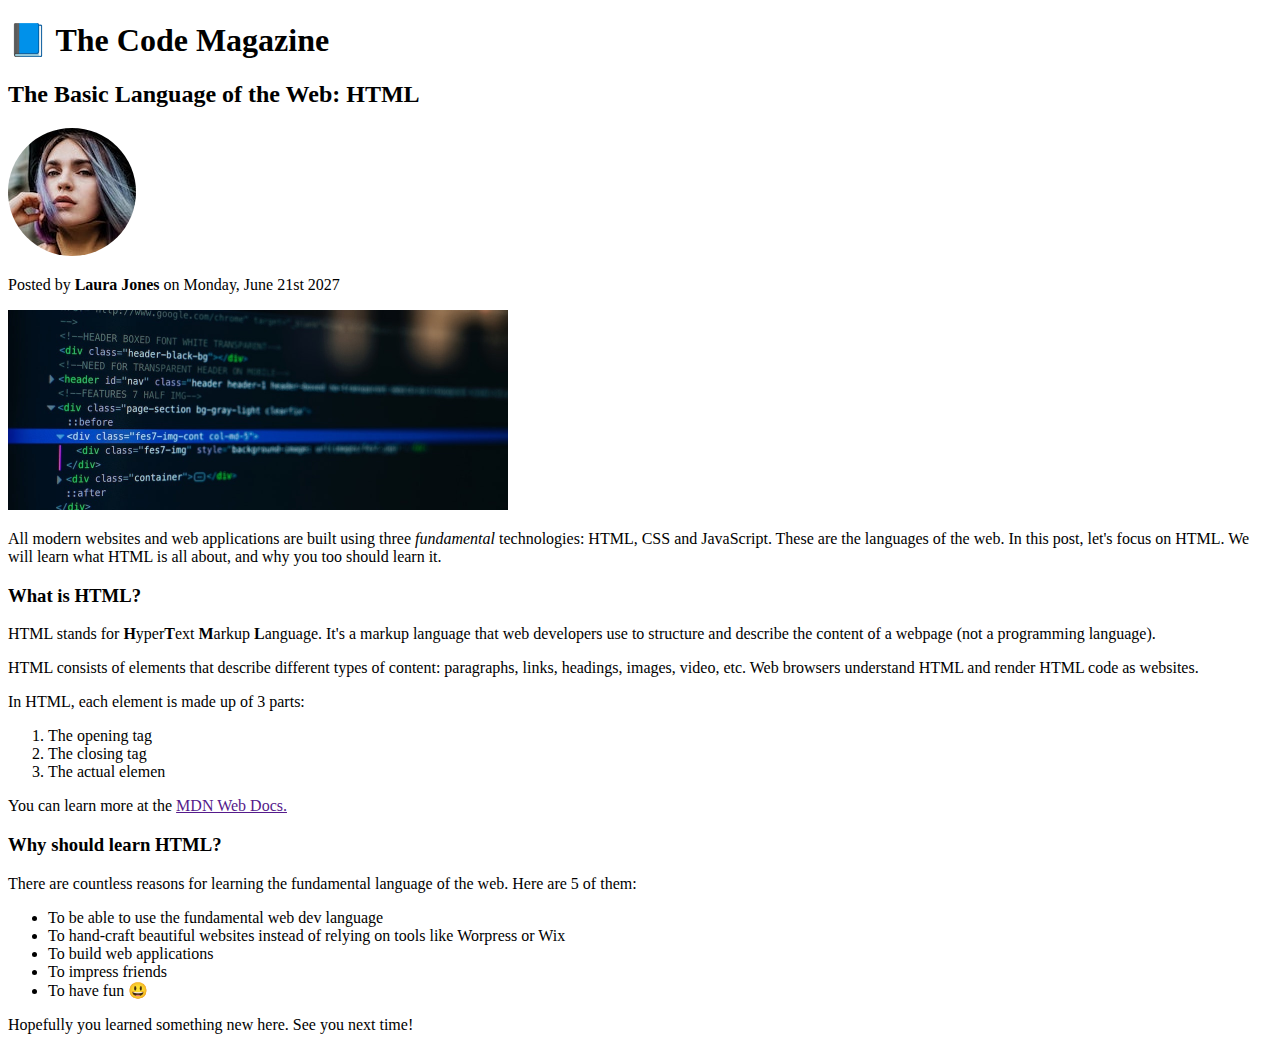
==== 02-HTML-Fundamentals/index.html @ 3775d9a5 "html images" ====
<!DOCTYPE html>
<html lang="en">
  <head>
    <meta charset="UTF-8" />
    <meta name="viewport" content="width=device-width, initial-scale=1.0" />
    <title>The Basic Language of the Web: HTML</title>
  </head>
  <body>
    <!-- <h1>The Basic Language of the Web: HTM</h1>
    <h2>The Basic Language of the Web: HTM</h2>
    <h3>The Basic Language of the Web: HTM</h3>
    <h4>The Basic Language of the Web: HTM</h4>
    <h5>The Basic Language of the Web: HTM</h5>
    <h6>The Basic Language of the Web: HTM</h6> -->

    <h1>📘 The Code Magazine</h1>
   
    <h2>The Basic Language of the Web: HTML</h2>
    <img src="./img/laura-jones.jpg" alt="" style="border-radius: 50%;">
     <p>Posted by <strong> Laura Jones </strong> on Monday, June 21st 2027</p>
     <img src="./img/post-img.jpg" alt="HTML code"  width="500" height="200"/>
    <p>
      All modern websites and web applications are built using three
      <em> fundamental </em>
      technologies: HTML, CSS and JavaScript. These are the languages of the
      web. In this post, let's focus on HTML. We will learn what HTML is all
      about, and why you too should learn it.
    </p>
    <h3>What is HTML?</h3>
    <p>
      HTML stands for <strong>H</strong>yper<strong>T</strong>ext
      <strong>M</strong>arkup <strong>L</strong>anguage. It's a markup language
      that web developers use to structure and describe the content of a webpage
      (not a programming language).
    </p>
    <p>
      HTML consists of elements that describe different types of content:
      paragraphs, links, headings, images, video, etc. Web browsers understand
      HTML and render HTML code as websites.
    </p>

    <p>In HTML, each element is made up of 3 parts:</p>
    <ol>
      <li>The opening tag</li>
      <li>The closing tag</li>
      <li>The actual elemen</li>
    </ol>
    <p>You can learn more at the <a href="">MDN Web Docs.</a></p>

    <h3>Why should learn HTML?</h3>
    <p>
      There are countless reasons for learning the fundamental language of the
      web. Here are 5 of them:
    </p>
    <ul>
      <li>To be able to use the fundamental web dev language</li>
      <li>
        To hand-craft beautiful websites instead of relying on tools like
        Worpress or Wix
      </li>
      <li>To build web applications</li>
      <li>To impress friends</li>
      <li>To have fun 😃</li>
    </ul>
    <p>Hopefully you learned something new here. See you next time!</p>
  </body>
</html>
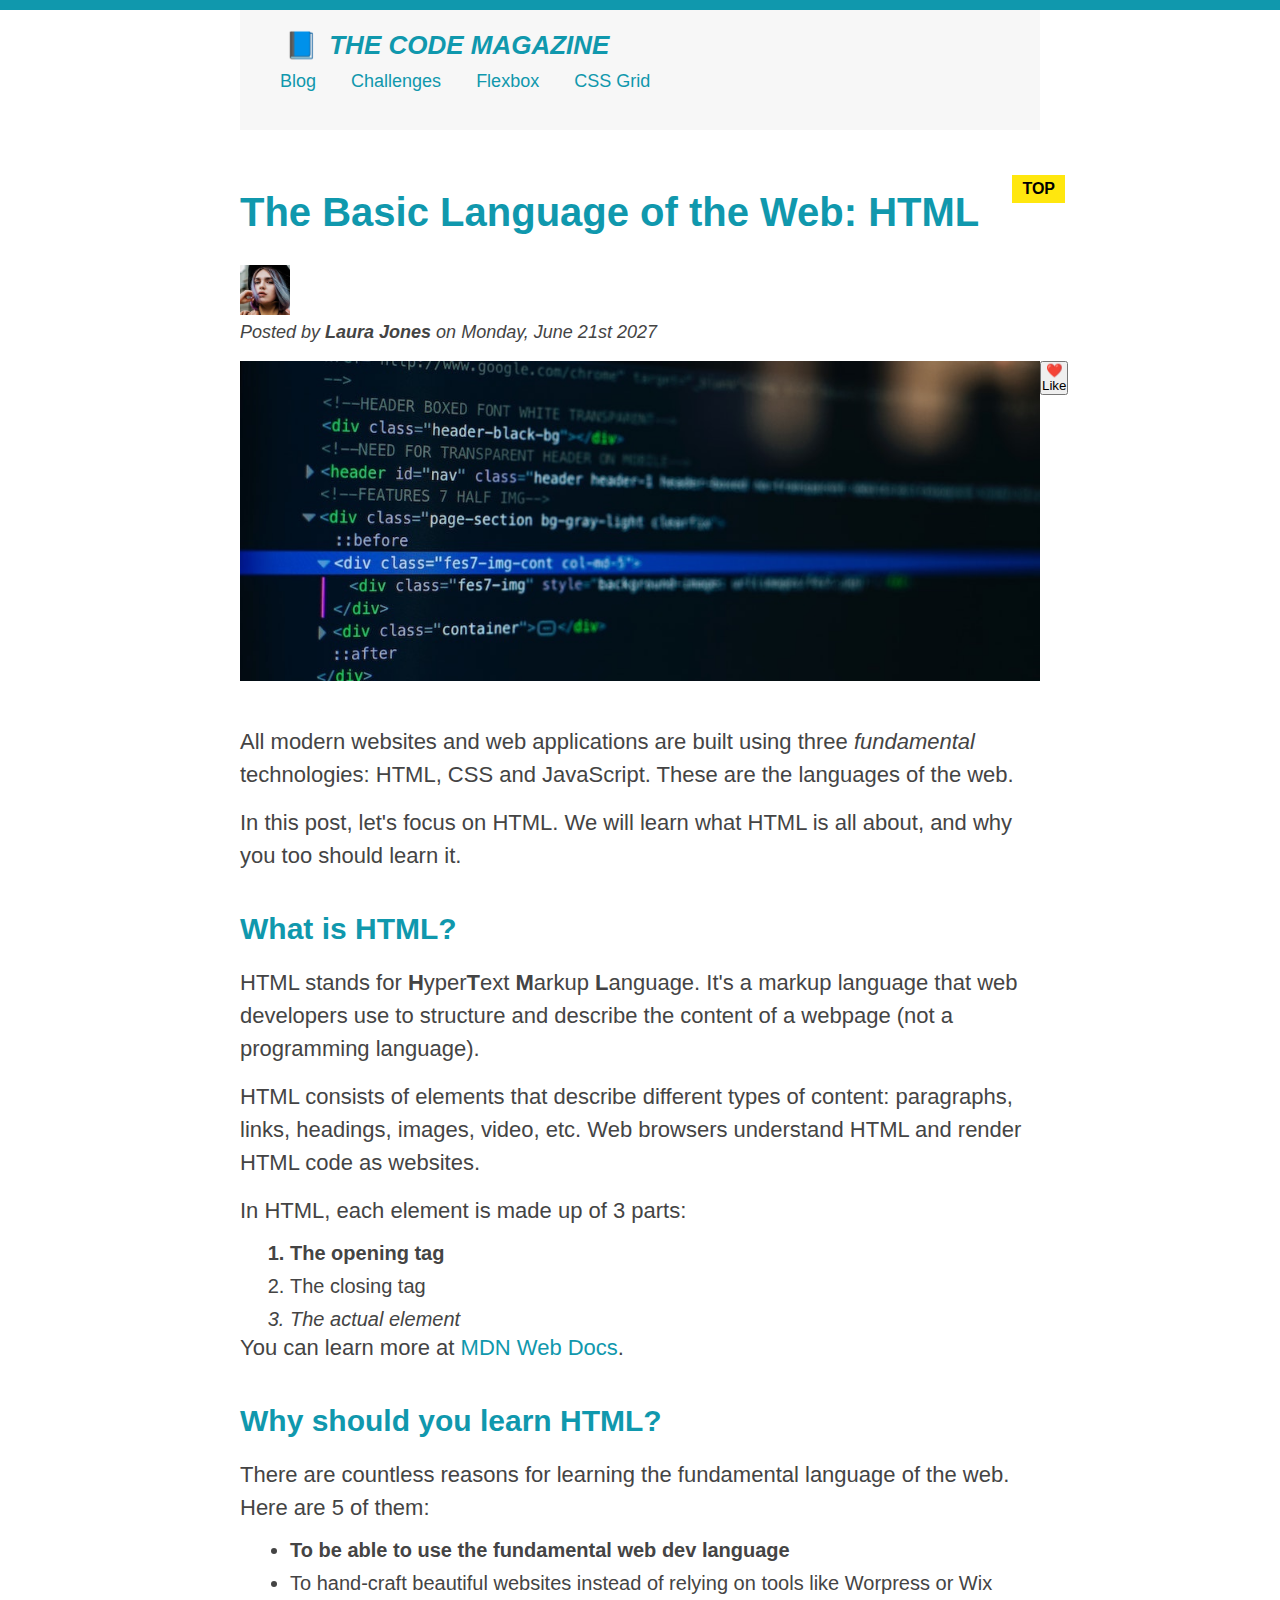
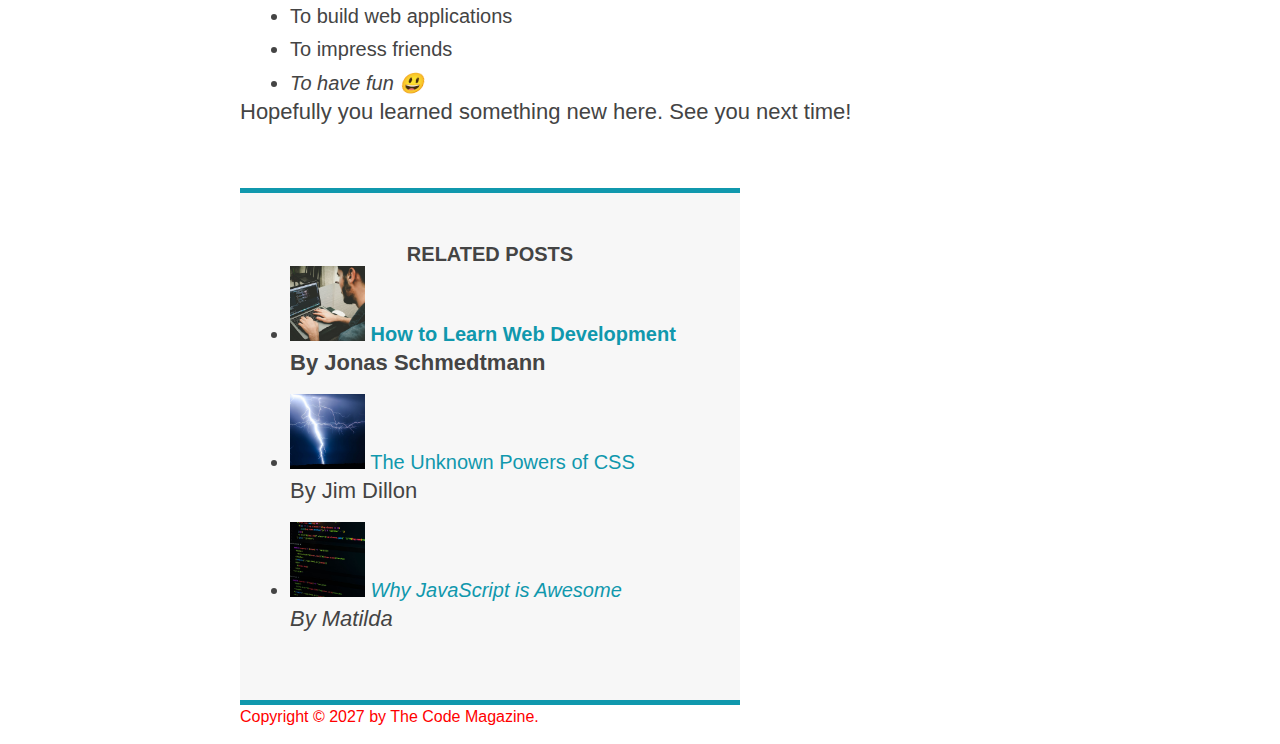
==== commit 07f27c6a: "learning css layouts" ====
--- a/02-HTML-Fundamentals/index.html
+++ b/02-HTML-Fundamentals/index.html
@@ -2,66 +2,165 @@
 <html lang="en">
   <head>
     <meta charset="UTF-8" />
-    <meta name="viewport" content="width=device-width, initial-scale=1.0" />
+    <link href="style.css" rel="stylesheet" />
+
     <title>The Basic Language of the Web: HTML</title>
   </head>
+
   <body>
-    <!-- <h1>The Basic Language of the Web: HTM</h1>
-    <h2>The Basic Language of the Web: HTM</h2>
-    <h3>The Basic Language of the Web: HTM</h3>
-    <h4>The Basic Language of the Web: HTM</h4>
-    <h5>The Basic Language of the Web: HTM</h5>
-    <h6>The Basic Language of the Web: HTM</h6> -->
+    <!--
+    <h1>The Basic Language of the Web: HTML</h1>
+    <h2>The Basic Language of the Web: HTML</h2>
+    <h3>The Basic Language of the Web: HTML</h3>
+    <h4>The Basic Language of the Web: HTML</h4>
+    <h5>The Basic Language of the Web: HTML</h5>
+    <h6>The Basic Language of the Web: HTML</h6>
+    -->
 
-    <h1>📘 The Code Magazine</h1>
-   
-    <h2>The Basic Language of the Web: HTML</h2>
-    <img src="./img/laura-jones.jpg" alt="" style="border-radius: 50%;">
-     <p>Posted by <strong> Laura Jones </strong> on Monday, June 21st 2027</p>
-     <img src="./img/post-img.jpg" alt="HTML code"  width="500" height="200"/>
-    <p>
-      All modern websites and web applications are built using three
-      <em> fundamental </em>
-      technologies: HTML, CSS and JavaScript. These are the languages of the
-      web. In this post, let's focus on HTML. We will learn what HTML is all
-      about, and why you too should learn it.
-    </p>
-    <h3>What is HTML?</h3>
-    <p>
-      HTML stands for <strong>H</strong>yper<strong>T</strong>ext
-      <strong>M</strong>arkup <strong>L</strong>anguage. It's a markup language
-      that web developers use to structure and describe the content of a webpage
-      (not a programming language).
-    </p>
-    <p>
-      HTML consists of elements that describe different types of content:
-      paragraphs, links, headings, images, video, etc. Web browsers understand
-      HTML and render HTML code as websites.
-    </p>
+    <div class="container">
+      <header class="main-header">
+        <h1>📘 The Code Magazine</h1> 
 
-    <p>In HTML, each element is made up of 3 parts:</p>
-    <ol>
-      <li>The opening tag</li>
-      <li>The closing tag</li>
-      <li>The actual elemen</li>
-    </ol>
-    <p>You can learn more at the <a href="">MDN Web Docs.</a></p>
+        <nav>
+          <!-- <strong>This is the navigation</strong> -->
+          <a href="blog.html">Blog</a>
+          <a href="./component.html">Challenges</a>
+          <a href="./component.html">Flexbox</a>
+          <a href="#">CSS Grid</a>
+        </nav>
+      </header>
 
-    <h3>Why should learn HTML?</h3>
-    <p>
-      There are countless reasons for learning the fundamental language of the
-      web. Here are 5 of them:
-    </p>
-    <ul>
-      <li>To be able to use the fundamental web dev language</li>
-      <li>
-        To hand-craft beautiful websites instead of relying on tools like
-        Worpress or Wix
-      </li>
-      <li>To build web applications</li>
-      <li>To impress friends</li>
-      <li>To have fun 😃</li>
-    </ul>
-    <p>Hopefully you learned something new here. See you next time!</p>
+      <article>
+        <header class="post-header">
+          <h2>The Basic Language of the Web: HTML</h2>
+
+          <img
+            src="img/laura-jones.jpg"
+            alt="Headshot of Laura Jones"
+            height="50"
+            width="50"
+          />
+
+          <p id="author">
+            Posted by <strong>Laura Jones</strong> on Monday, June 21st 2027
+          </p>
+
+          <img
+            src="img/post-img.jpg"
+            alt="HTML code on a screen"
+            width="500"
+            height="200"
+            class="post-img"
+          />
+          <button>❤️ Like</button>
+        </header>
+
+        <p>
+          All modern websites and web applications are built using three
+          <em>fundamental</em>
+          technologies: HTML, CSS and JavaScript. These are the languages of the
+          web.
+        </p>
+
+        <p>
+          In this post, let's focus on HTML. We will learn what HTML is all
+          about, and why you too should learn it.
+        </p>
+
+        <h3>What is HTML?</h3>
+        <p>
+          HTML stands for <strong>H</strong>yper<strong>T</strong>ext
+          <strong>M</strong>arkup <strong>L</strong>anguage. It's a markup
+          language that web developers use to structure and describe the content
+          of a webpage (not a programming language).
+        </p>
+        <p>
+          HTML consists of elements that describe different types of content:
+          paragraphs, links, headings, images, video, etc. Web browsers
+          understand HTML and render HTML code as websites.
+        </p>
+        <p>In HTML, each element is made up of 3 parts:</p>
+
+        <ol>
+          <li class="first-li">The opening tag</li>
+          <li>The closing tag</li>
+          <li>The actual element</li>
+        </ol>
+
+        <p>
+          You can learn more at
+          <a
+            href="https://developer.mozilla.org/en-US/docs/Web/HTML"
+            target="_blank"
+            >MDN Web Docs</a
+          >.
+        </p>
+
+        <h3>Why should you learn HTML?</h3>
+
+        <p>
+          There are countless reasons for learning the fundamental language of
+          the web. Here are 5 of them:
+        </p>
+
+        <ul>
+          <li class="first-li">
+            To be able to use the fundamental web dev language
+          </li>
+          <li>
+            To hand-craft beautiful websites instead of relying on tools like
+            Worpress or Wix
+          </li>
+          <li>To build web applications</li>
+          <li>To impress friends</li>
+          <li>To have fun 😃</li>
+        </ul>
+
+        <p>Hopefully you learned something new here. See you next time!</p>
+      </article>
+
+      <aside>
+        <h4>Related posts</h4>
+
+        <ul class="related">
+          <li>
+            <img
+              src="img/related-1.jpg"
+              alt="Person programming"
+              width="75"
+              height="75"
+            />
+            <a href="#">How to Learn Web Development</a>
+            <p class="related-author">By Jonas Schmedtmann</p>
+          </li>
+          <li>
+            <img
+              src="img/related-2.jpg"
+              alt="Lightning"
+              width="75"
+              height="75"
+            />
+            <a href="#">The Unknown Powers of CSS</a>
+            <p class="related-author">By Jim Dillon</p>
+          </li>
+          <li>
+            <img
+              src="img/related-3.jpg"
+              alt="JavaScript code on a screen"
+              width="75"
+              height="75"
+            />
+            <a href="#">Why JavaScript is Awesome</a>
+            <p class="related-author">By Matilda</p>
+          </li>
+        </ul>
+      </aside>
+
+      <footer>
+        <p id="copyright" class="copyright text">
+          Copyright &copy; 2027 by The Code Magazine.
+        </p>
+      </footer>
+    </div>
   </body>
 </html>
--- a/02-HTML-Fundamentals/style.css
+++ b/02-HTML-Fundamentals/style.css
@@ -0,0 +1,223 @@
+*{
+    margin: 0;
+    padding: 0;
+}
+
+body {
+    /* background-color: red; */
+    color:#444;
+    font-family: sans-serif;
+     border-top: 10px solid #1098ad;
+     margin: 0;
+     position: relative;
+}
+.main-header {
+    background-color: #f7f7f7;
+    padding: 20px 40px;
+    margin-bottom: 60px;
+    height: 80px ;
+}
+nav {
+    font-size: 18px;
+}
+article {
+    margin-bottom: 60px;
+}
+
+
+.post-header {
+    margin-bottom: 40px;
+   
+}
+
+h1 {  
+    color: rebeccapurple;
+    font-size: 26px;
+   
+    text-transform: uppercase;
+    font-style: italic;
+    color: #1098ad ;
+    
+}
+h1,
+h2,
+h3{
+    color: #1098ad;
+}
+h2 {
+    font-size: 40px;
+    margin-bottom: 30px;
+   
+}
+h3 {
+    font-size: 30px;
+    margin-bottom: 20px;
+    margin-top: 40px;
+  
+}
+h4 {
+    font-size:20px;
+    text-transform: uppercase;
+    text-align: center;
+}
+li{
+    font-size: 20px;
+   
+}
+
+p {
+    font-size: 22px;
+    line-height: 1.5 ;
+
+}
+/* footer p{
+    font-size: 16px;
+} */
+
+header p {
+    font-style: italic;
+}
+#copyright {
+    font-size: 16px;
+}
+
+#author {
+    font-style: italic;
+    font-size: 18px;
+} 
+
+aside{
+    background-color: #f7f7f7;
+    border-top   : 5px solid #1098ad;
+    border-bottom:5px solid #1098ad;
+    /* padding-top: 50px;
+    padding-bottom: 50px; */
+    padding: 50px 0;
+    width: 500px;
+}
+/* .first-li{
+    font-weight: bold;
+} */
+
+li:first-child{
+    font-weight: bold;
+}
+
+li:last-child{
+    font-style: italic;
+}
+
+li:nth-child(even){
+    /* color: red; */
+}
+article p:first-child{
+    color: red;
+}
+
+a:link{
+    color: #1098ad;
+    text-decoration: none;
+}
+a:visited{
+    color: #1098ad;
+}
+
+a:hover{
+    color: orangered;
+    font-weight: bold;
+    text-decoration: underline dotted orangered;
+}
+
+a:active {
+    background-color: black;
+    font-style: italic;
+}
+
+/* resloving conflicts */
+
+#copyright{
+    color: red;
+}
+
+.copyright{
+    color: blue;
+}
+
+.text{
+    color: yellow;
+
+}
+footer p{
+    color: green  ;
+}
+li{
+    font-size: 20px;
+    margin-bottom: 10px;
+}
+
+li:last-child{
+    margin-bottom: 0;
+}
+
+p {
+    font-size: 22px;
+    line-height: 1.5;
+    margin-bottom: 15px;
+}
+ul,ol{
+    margin-left: 50px;
+}
+.post-img {
+    width: 100%;
+    height: auto;
+}
+
+
+.container {
+    width: 800px;
+   margin: 0 auto;
+   position: relative;
+}
+
+nav a:link {
+    display: inline-block;
+    margin-right: 30px;
+    margin-top: 10px;
+}
+nav a:link:last-child{
+    margin-right: 0; 
+}
+button {
+    position: absolute;
+    bottom:100;
+    left: 200;
+
+}
+
+h1::first-letter{
+    font-style: normal;
+    margin: 5px;
+}
+
+h2 {
+   
+    position: relative;
+
+}
+/* 
+h3 + p::first-line{
+    color: red ;
+} */
+h2::after {
+    content: "TOP";
+    background-color: #ffe70e;
+    color: #000 ;
+    font-size: 16px;
+    font-weight: bold;
+    display: inline-block;
+    padding: 5px 10px;
+    position: absolute;
+    top: -15px;
+    right: -25px;
+}
+
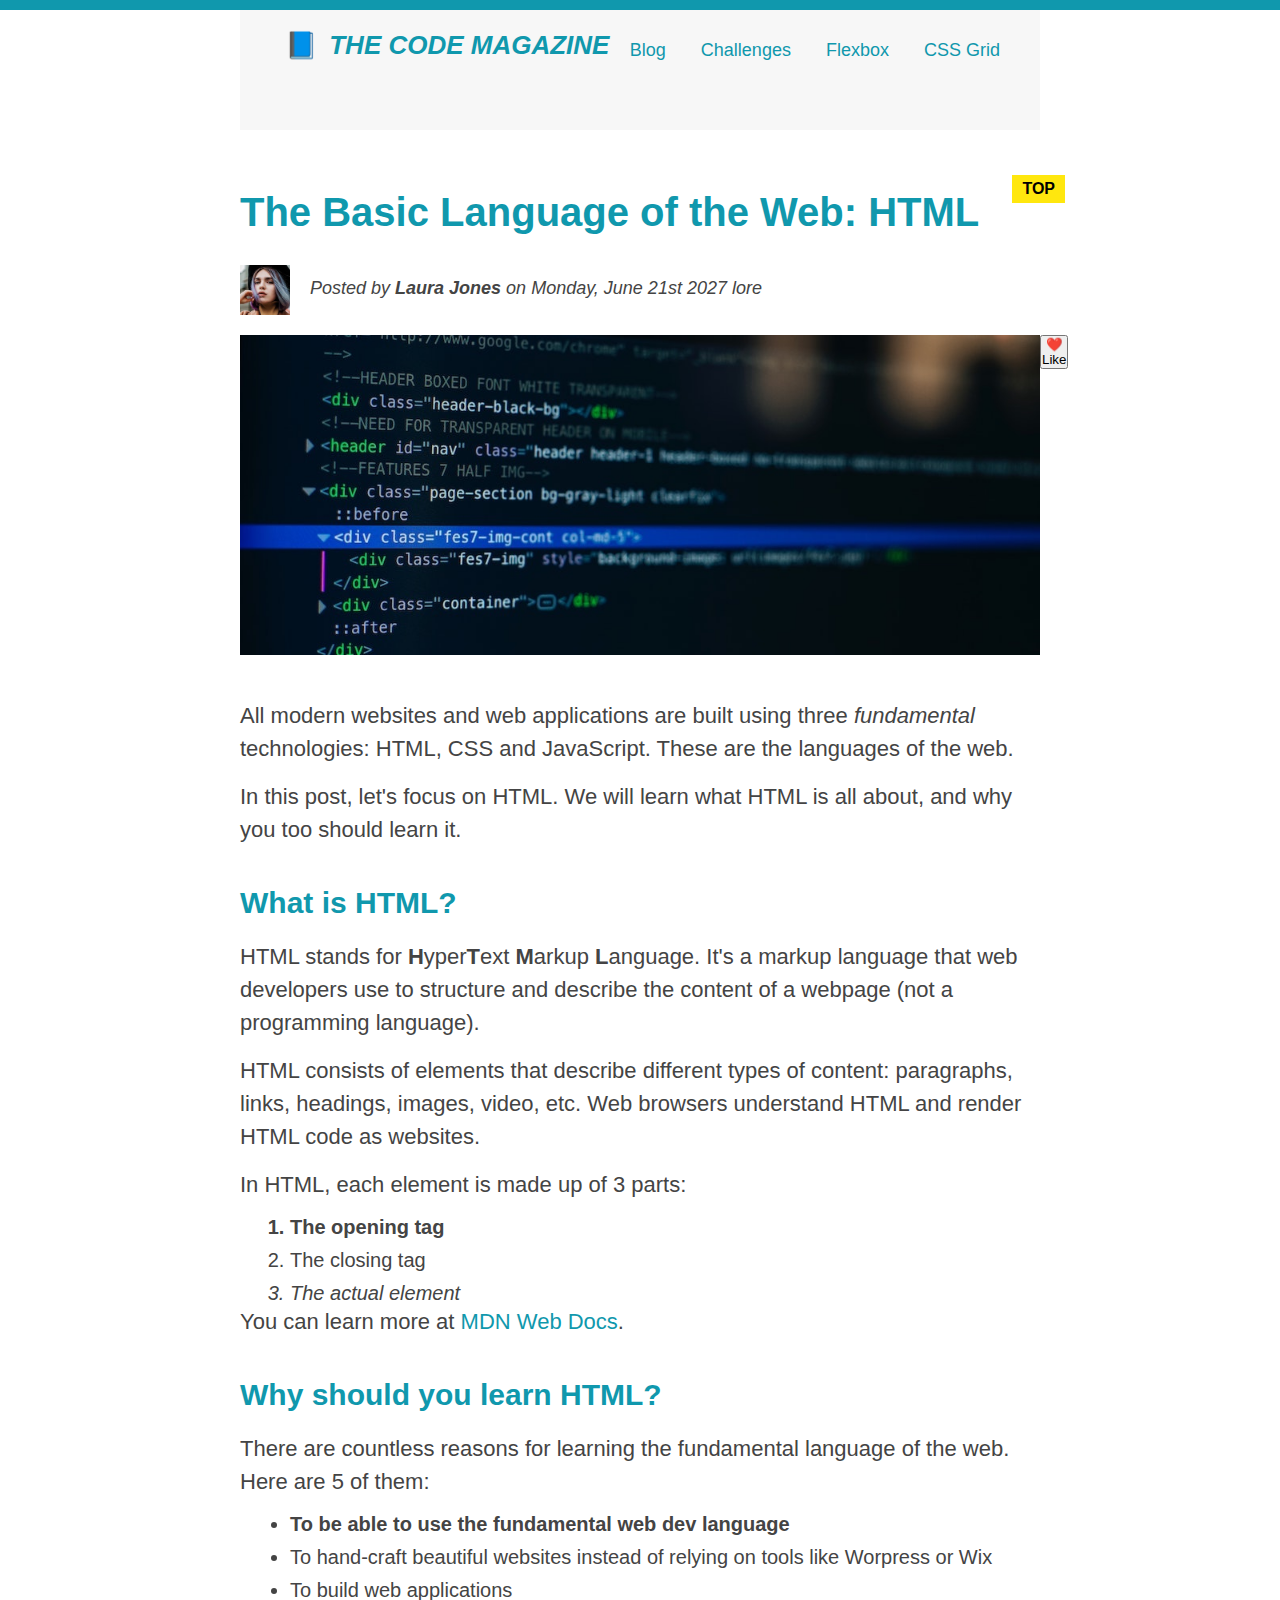
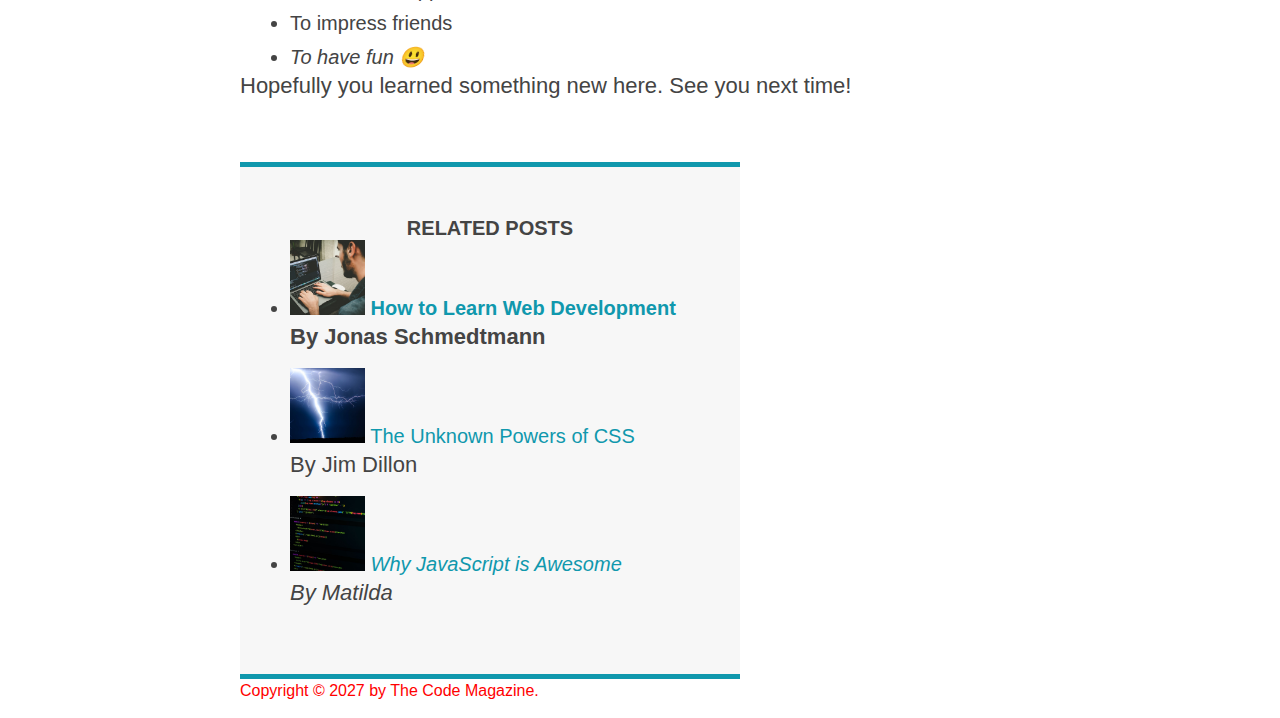
==== commit 70ac8c89: "learning float" ====
--- a/02-HTML-Fundamentals/index.html
+++ b/02-HTML-Fundamentals/index.html
@@ -31,7 +31,7 @@
       </header>
 
       <article>
-        <header class="post-header">
+        <header class="post-header" >
           <h2>The Basic Language of the Web: HTML</h2>
 
           <img
@@ -39,10 +39,12 @@
             alt="Headshot of Laura Jones"
             height="50"
             width="50"
+            class="author-img"
           />
 
-          <p id="author">
+          <p id="author" class="author">
             Posted by <strong>Laura Jones</strong> on Monday, June 21st 2027
+            lore
           </p>
 
           <img
--- a/02-HTML-Fundamentals/style.css
+++ b/02-HTML-Fundamentals/style.css
@@ -221,3 +221,27 @@
     right: -25px;
 }
 
+
+.author-img {
+    float: left;
+    margin-bottom: 20px;
+
+}
+
+
+.author {
+    /* padding-left: 20px; */
+    float: left;
+    margin-top: 10px;
+    margin-left: 20px;
+}
+
+
+h1 {
+    float: left;
+
+}
+
+nav {
+    float: right;
+}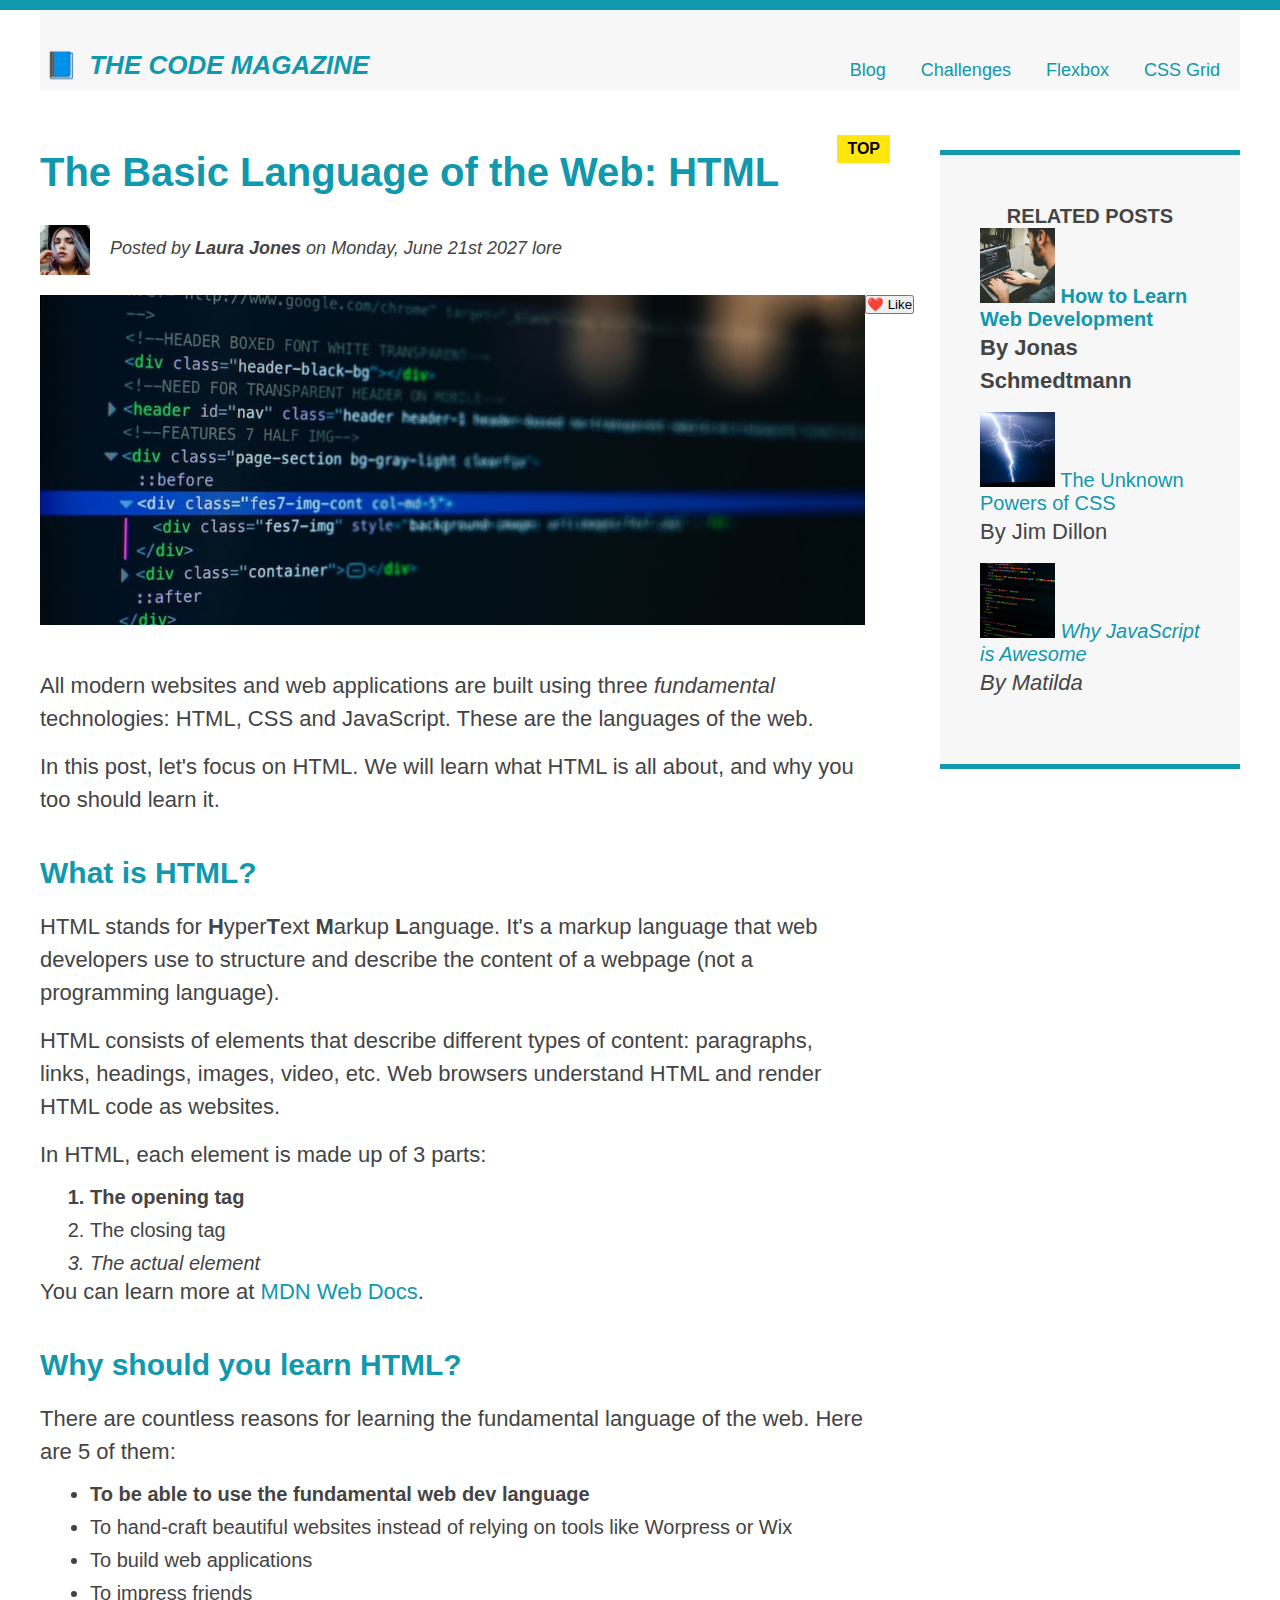
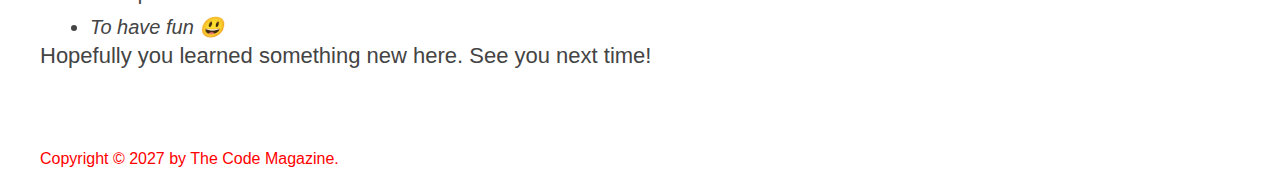
==== commit 79f4fdad: "learning layouts 1st way floot" ====
--- a/02-HTML-Fundamentals/index.html
+++ b/02-HTML-Fundamentals/index.html
@@ -18,7 +18,7 @@
     -->
 
     <div class="container">
-      <header class="main-header">
+      <header class="main-header clearfix">
         <h1>📘 The Code Magazine</h1> 
 
         <nav>
--- a/02-HTML-Fundamentals/style.css
+++ b/02-HTML-Fundamentals/style.css
@@ -1,247 +1,252 @@
-*{
-    margin: 0;
-    padding: 0;
+* {
+  margin: 0;
+  padding: 0;
+  box-sizing: border-box;
 }
 
 body {
-    /* background-color: red; */
-    color:#444;
-    font-family: sans-serif;
-     border-top: 10px solid #1098ad;
-     margin: 0;
-     position: relative;
+  /* background-color: red; */
+  color: #444;
+  font-family: sans-serif;
+  border-top: 10px solid #1098ad;
+  margin: 0;
+  position: relative;
 }
 .main-header {
-    background-color: #f7f7f7;
-    padding: 20px 40px;
-    margin-bottom: 60px;
-    height: 80px ;
+  background-color: #f7f7f7;
+  padding: 40px 20px 0px 0px;
+  padding-right: ;
+  margin-bottom: 60px;
+  height: 80px;
 }
 nav {
-    font-size: 18px;
+  font-size: 18px;
 }
 article {
-    margin-bottom: 60px;
-}
-
+  margin-bottom: 60px;
+}
 
 .post-header {
-    margin-bottom: 40px;
-   
-}
-
-h1 {  
-    color: rebeccapurple;
-    font-size: 26px;
-   
-    text-transform: uppercase;
-    font-style: italic;
-    color: #1098ad ;
-    
+  margin-bottom: 40px;
+}
+
+h1 {
+  color: rebeccapurple;
+  font-size: 26px;
+
+  text-transform: uppercase;
+  font-style: italic;
+  color: #1098ad;
 }
 h1,
 h2,
-h3{
-    color: #1098ad;
+h3 {
+  color: #1098ad;
 }
 h2 {
-    font-size: 40px;
-    margin-bottom: 30px;
-   
+  font-size: 40px;
+  margin-bottom: 30px;
 }
 h3 {
-    font-size: 30px;
-    margin-bottom: 20px;
-    margin-top: 40px;
-  
+  font-size: 30px;
+  margin-bottom: 20px;
+  margin-top: 40px;
 }
 h4 {
-    font-size:20px;
-    text-transform: uppercase;
-    text-align: center;
-}
-li{
-    font-size: 20px;
-   
+  font-size: 20px;
+  text-transform: uppercase;
+  text-align: center;
+}
+li {
+  font-size: 20px;
 }
 
 p {
-    font-size: 22px;
-    line-height: 1.5 ;
-
+  font-size: 22px;
+  line-height: 1.5;
 }
 /* footer p{
     font-size: 16px;
 } */
 
 header p {
-    font-style: italic;
+  font-style: italic;
+  padding-bottom: 0px;
 }
 #copyright {
-    font-size: 16px;
+  font-size: 16px;
 }
 
 #author {
-    font-style: italic;
-    font-size: 18px;
-} 
-
-aside{
-    background-color: #f7f7f7;
-    border-top   : 5px solid #1098ad;
-    border-bottom:5px solid #1098ad;
-    /* padding-top: 50px;
-    padding-bottom: 50px; */
-    padding: 50px 0;
-    width: 500px;
+  font-style: italic;
+  font-size: 18px;
+}
+
+aside {
+  background-color: #f7f7f7;
+  border-top: 5px solid #1098ad;
+  border-bottom: 5px solid #1098ad;
+  box-sizing: border-box;
+
+  padding: 50px 40px;
+  width: 500px;
 }
 /* .first-li{
     font-weight: bold;
 } */
 
-li:first-child{
-    font-weight: bold;
-}
-
-li:last-child{
-    font-style: italic;
-}
-
-li:nth-child(even){
-    /* color: red; */
-}
-article p:first-child{
-    color: red;
-}
-
-a:link{
-    color: #1098ad;
-    text-decoration: none;
-}
-a:visited{
-    color: #1098ad;
-}
-
-a:hover{
-    color: orangered;
-    font-weight: bold;
-    text-decoration: underline dotted orangered;
+li:first-child {
+  font-weight: bold;
+}
+
+li:last-child {
+  font-style: italic;
+}
+
+li:nth-child(even) {
+  /* color: red; */
+}
+article p:first-child {
+  color: red;
+}
+
+a:link {
+  color: #1098ad;
+  text-decoration: none;
+}
+a:visited {
+  color: #1098ad;
+}
+
+a:hover {
+  color: orangered;
+  font-weight: bold;
+  text-decoration: underline dotted orangered;
 }
 
 a:active {
-    background-color: black;
-    font-style: italic;
+  background-color: black;
+  font-style: italic;
 }
 
 /* resloving conflicts */
 
-#copyright{
-    color: red;
-}
-
-.copyright{
-    color: blue;
-}
-
-.text{
-    color: yellow;
-
-}
-footer p{
-    color: green  ;
-}
-li{
-    font-size: 20px;
-    margin-bottom: 10px;
-}
-
-li:last-child{
-    margin-bottom: 0;
+#copyright {
+  color: red;
+}
+
+.copyright {
+  color: blue;
+}
+
+.text {
+  color: yellow;
+}
+footer p {
+  color: green;
+}
+li {
+  font-size: 20px;
+  margin-bottom: 10px;
+}
+
+li:last-child {
+  margin-bottom: 0;
 }
 
 p {
-    font-size: 22px;
-    line-height: 1.5;
-    margin-bottom: 15px;
-}
-ul,ol{
-    margin-left: 50px;
+  font-size: 22px;
+  line-height: 1.5;
+  margin-bottom: 15px;
+}
+ul,
+ol {
+  margin-left: 50px;
 }
 .post-img {
-    width: 100%;
-    height: auto;
-}
-
+  width: 100%;
+  height: auto;
+}
 
 .container {
-    width: 800px;
-   margin: 0 auto;
-   position: relative;
+  width: 1200px;
+  margin: 0 auto;
+  position: relative;
 }
 
 nav a:link {
-    display: inline-block;
-    margin-right: 30px;
-    margin-top: 10px;
-}
-nav a:link:last-child{
-    margin-right: 0; 
+  display: inline-block;
+  margin-right: 30px;
+  margin-top: 10px;
+}
+nav a:link:last-child {
+  margin-right: 0;
 }
 button {
-    position: absolute;
-    bottom:100;
-    left: 200;
-
-}
-
-h1::first-letter{
-    font-style: normal;
-    margin: 5px;
+  position: absolute;
+  bottom: 100;
+  left: 200;
+}
+.related {
+  list-style: none;
+  margin-left: 0;
+}
+
+h1::first-letter {
+  font-style: normal;
+  margin: 5px;
 }
 
 h2 {
-   
-    position: relative;
-
+  position: relative;
 }
 /* 
 h3 + p::first-line{
     color: red ;
 } */
 h2::after {
-    content: "TOP";
-    background-color: #ffe70e;
-    color: #000 ;
-    font-size: 16px;
-    font-weight: bold;
-    display: inline-block;
-    padding: 5px 10px;
-    position: absolute;
-    top: -15px;
-    right: -25px;
-}
-
+  content: "TOP";
+  background-color: #ffe70e;
+  color: #000;
+  font-size: 16px;
+  font-weight: bold;
+  display: inline-block;
+  padding: 5px 10px;
+  position: absolute;
+  top: -15px;
+  right: -25px;
+}
 
 .author-img {
-    float: left;
-    margin-bottom: 20px;
-
-}
-
+  float: left;
+  margin-bottom: 20px;
+}
 
 .author {
-    /* padding-left: 20px; */
-    float: left;
-    margin-top: 10px;
-    margin-left: 20px;
-}
-
+  /* padding-left: 20px; */
+  float: left;
+  margin-top: 10px;
+  margin-left: 20px;
+}
 
 h1 {
-    float: left;
-
+  float: left;
 }
 
 nav {
-    float: right;
-}+  float: right;
+}
+
+article {
+  width: 825px;
+  float: left;
+}
+
+aside {
+  width: 300px;
+  float: right;
+}
+
+footer {
+  clear: both;
+}
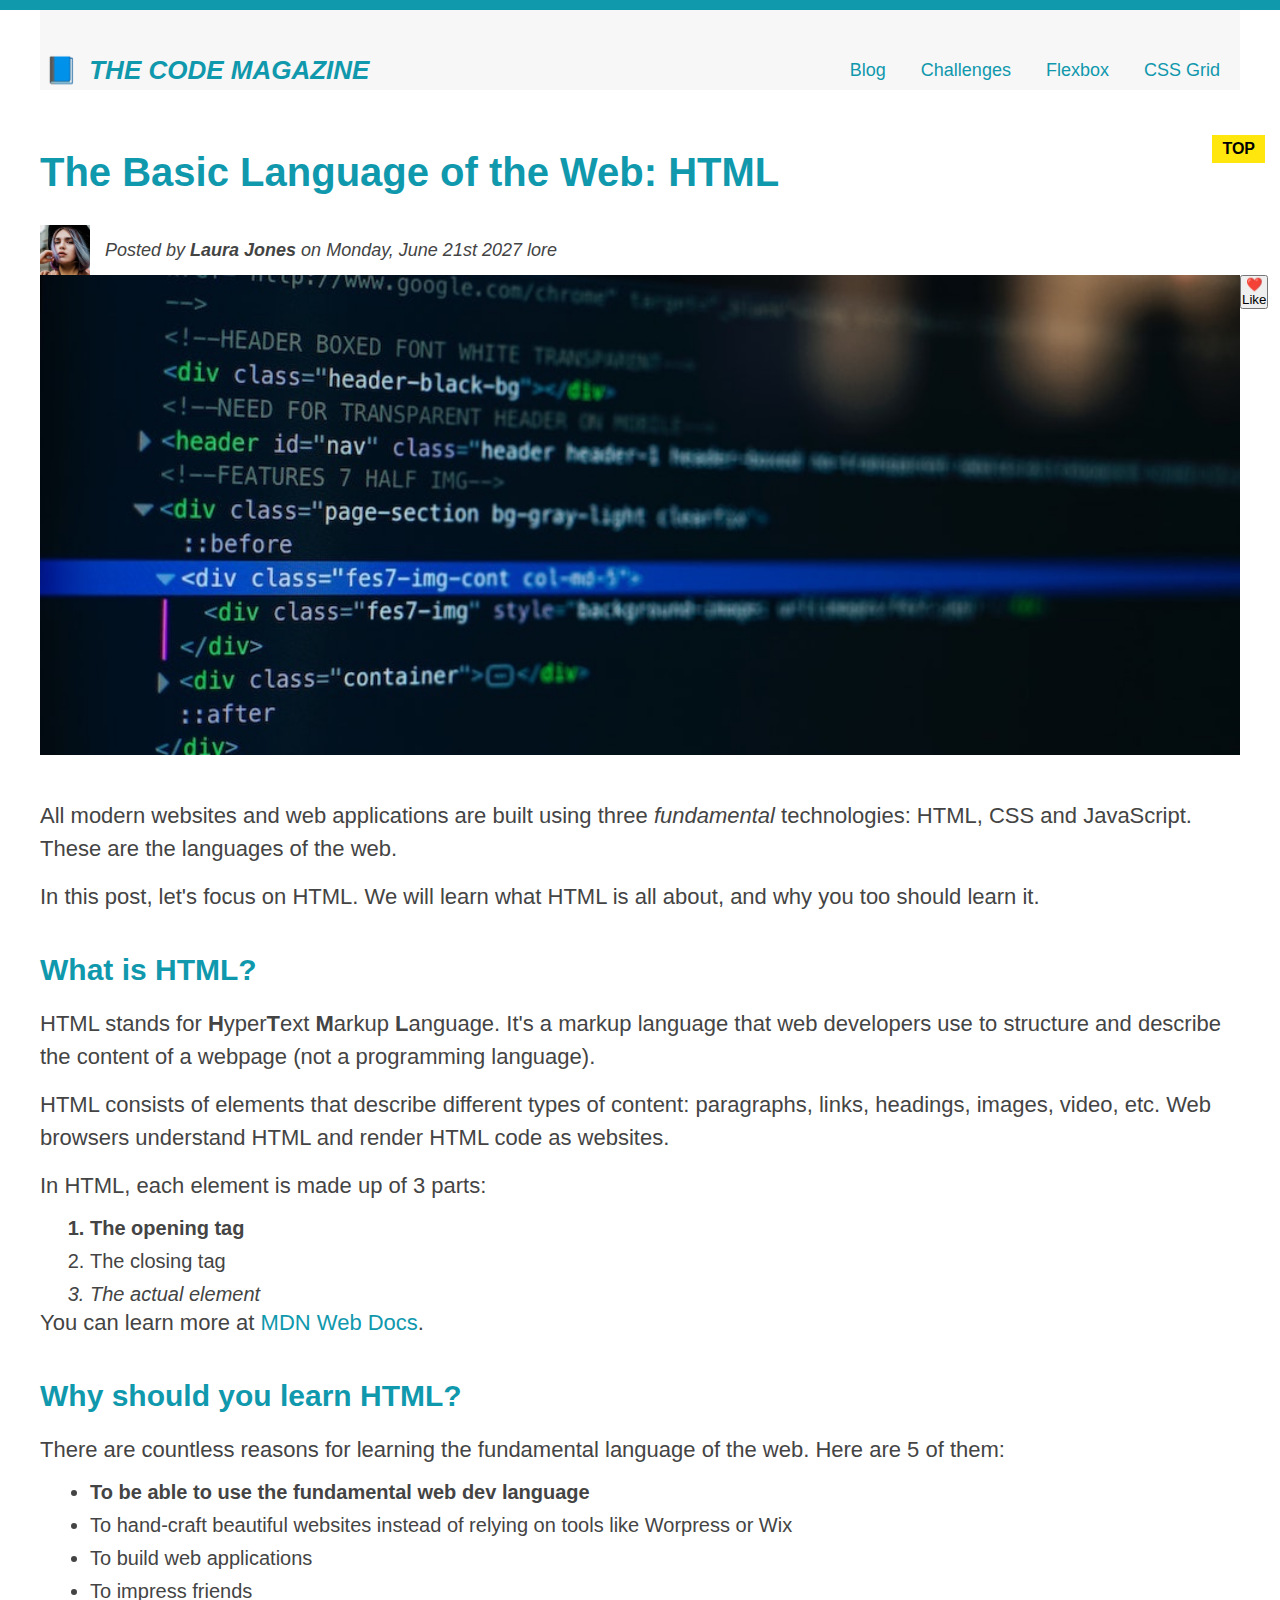
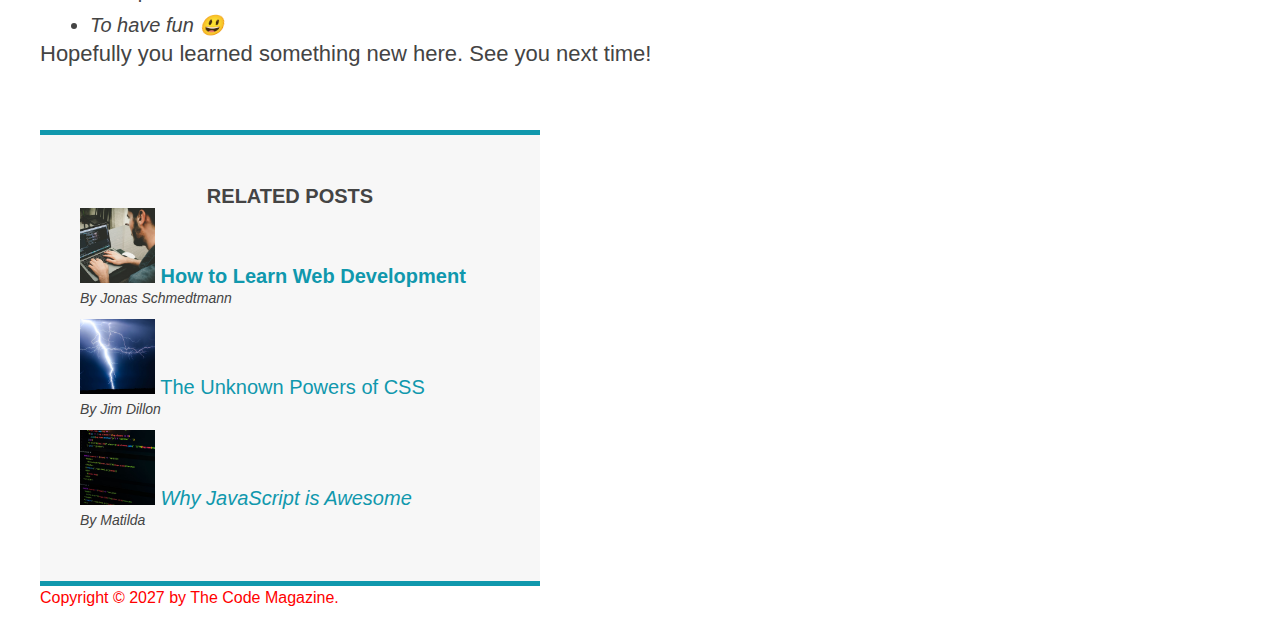
==== commit 3cf81f0e: "learning flex" ====
--- a/02-HTML-Fundamentals/index.html
+++ b/02-HTML-Fundamentals/index.html
@@ -25,7 +25,7 @@
           <!-- <strong>This is the navigation</strong> -->
           <a href="blog.html">Blog</a>
           <a href="./component.html">Challenges</a>
-          <a href="./component.html">Flexbox</a>
+          <a href="./flexbox.html">Flexbox</a>
           <a href="#">CSS Grid</a>
         </nav>
       </header>
@@ -33,21 +33,23 @@
       <article>
         <header class="post-header" >
           <h2>The Basic Language of the Web: HTML</h2>
+          <div class="author-box">
 
-          <img
+            <img
             src="img/laura-jones.jpg"
             alt="Headshot of Laura Jones"
             height="50"
             width="50"
             class="author-img"
-          />
-
-          <p id="author" class="author">
-            Posted by <strong>Laura Jones</strong> on Monday, June 21st 2027
-            lore
-          </p>
-
-          <img
+            />
+            
+            <p id="author" class="author">
+              Posted by <strong>Laura Jones</strong> on Monday, June 21st 2027
+              lore
+            </p>
+          </div>
+            
+            <img
             src="img/post-img.jpg"
             alt="HTML code on a screen"
             width="500"
@@ -125,7 +127,7 @@
         <h4>Related posts</h4>
 
         <ul class="related">
-          <li>
+          <li class="related-post">
             <img
               src="img/related-1.jpg"
               alt="Person programming"
@@ -135,7 +137,7 @@
             <a href="#">How to Learn Web Development</a>
             <p class="related-author">By Jonas Schmedtmann</p>
           </li>
-          <li>
+          <li class="related-post">
             <img
               src="img/related-2.jpg"
               alt="Lightning"
@@ -145,7 +147,7 @@
             <a href="#">The Unknown Powers of CSS</a>
             <p class="related-author">By Jim Dillon</p>
           </li>
-          <li>
+          <li class="related-post">
             <img
               src="img/related-3.jpg"
               alt="JavaScript code on a screen"
--- a/02-HTML-Fundamentals/style.css
+++ b/02-HTML-Fundamentals/style.css
@@ -80,6 +80,8 @@
 #author {
   font-style: italic;
   font-size: 18px;
+  margin: 0;
+  margin-left: 15px;
 }
 
 aside {
@@ -177,7 +179,7 @@
 nav a:link {
   display: inline-block;
   margin-right: 30px;
-  margin-top: 10px;
+ 
 }
 nav a:link:last-child {
   margin-right: 0;
@@ -217,14 +219,14 @@
   right: -25px;
 }
 
-.author-img {
+/* .author-img {
   float: left;
   margin-bottom: 20px;
 }
 
 .author {
   /* padding-left: 20px; */
-  float: left;
+  /* float: left;
   margin-top: 10px;
   margin-left: 20px;
 }
@@ -249,4 +251,25 @@
 
 footer {
   clear: both;
-}
+} */ 
+
+.main-header {
+    display: flex;
+    align-items: center;
+    justify-content: space-between;
+
+}
+.author-box{
+    display: flex;
+    align-items: center;
+}
+.relted-post {
+    display: flex;
+}
+
+.related-author {
+    margin-bottom: 0;
+    font-size: 14px;
+    font-weight: normal;
+    font-style: italic;
+}
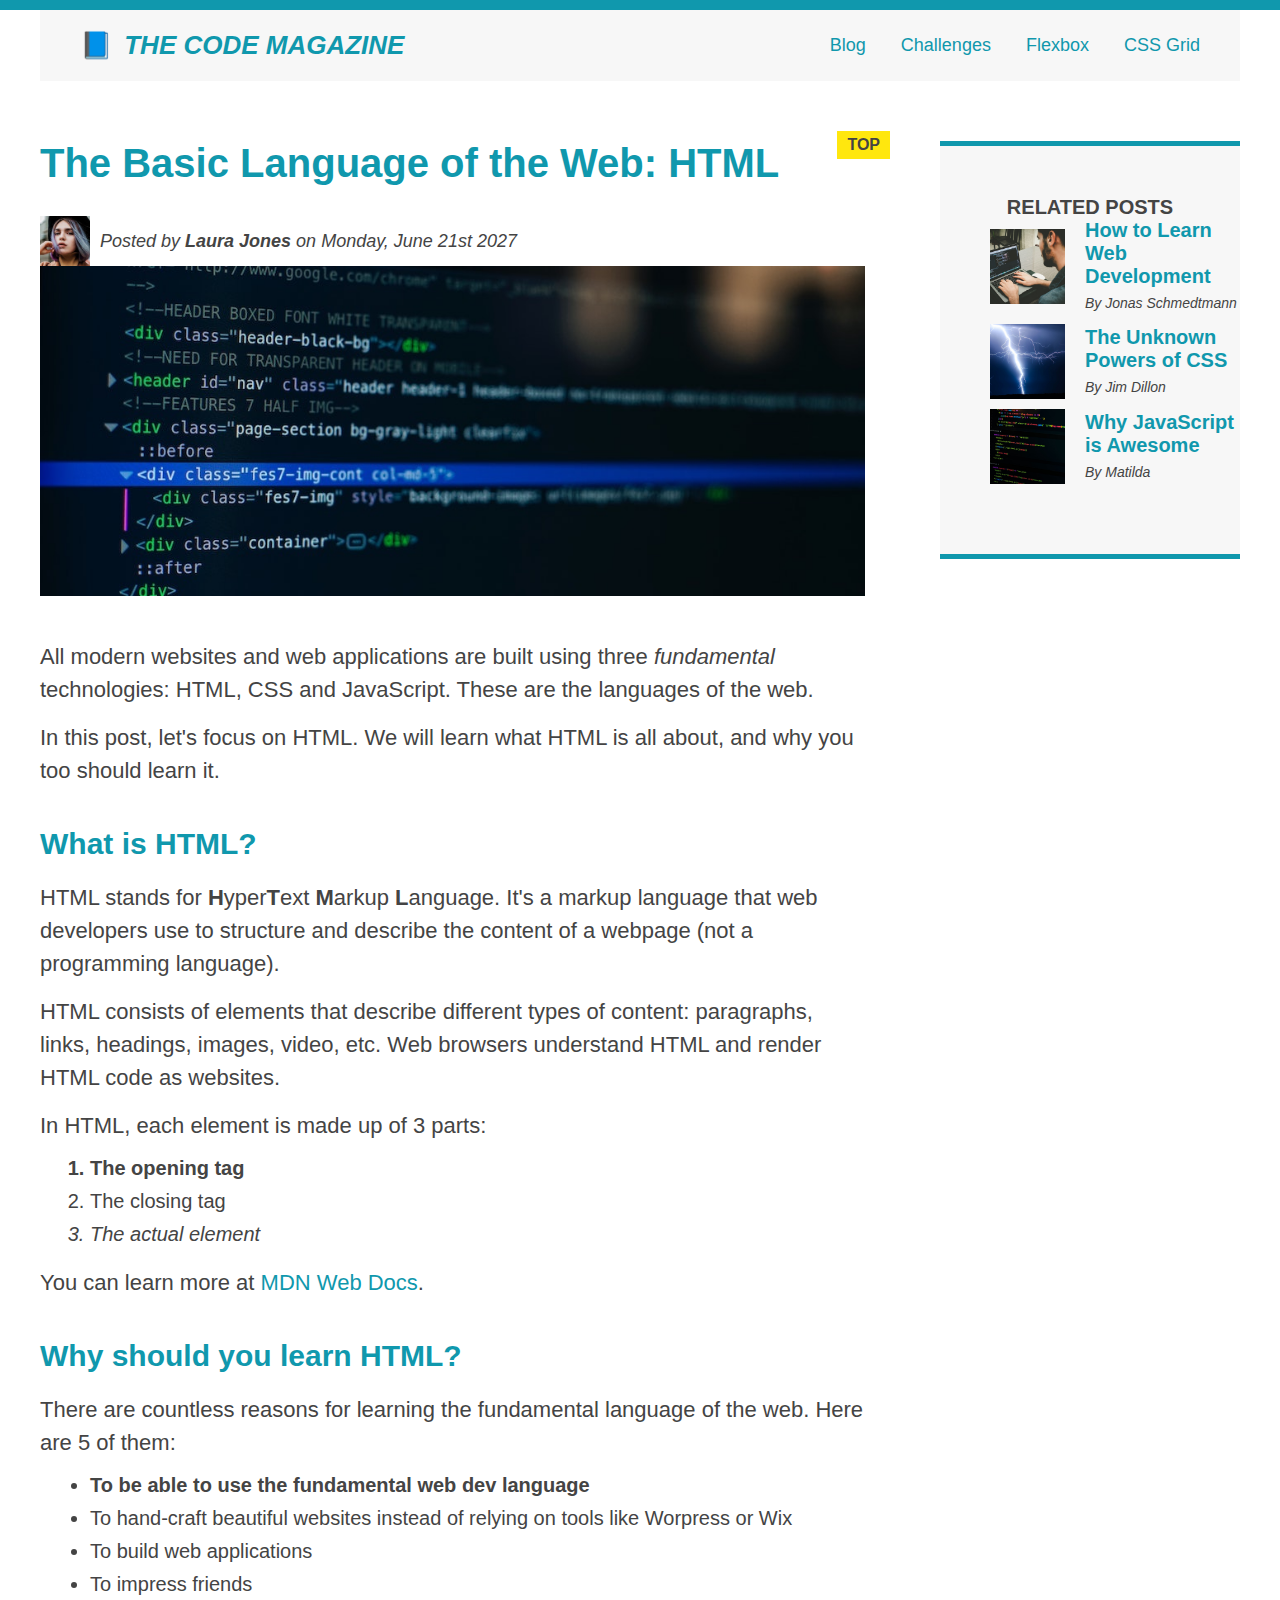
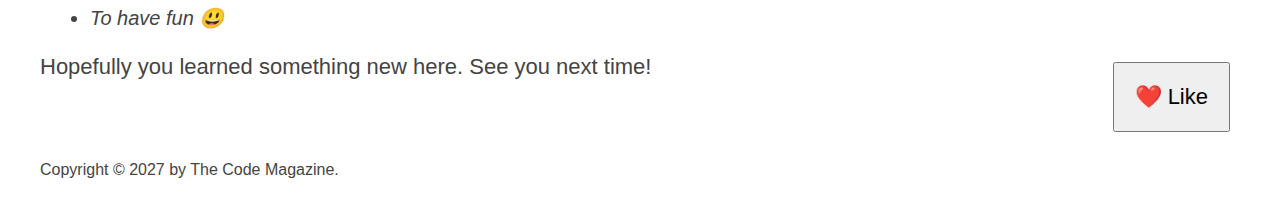
==== commit 261a2fcd: "learning gird" ====
--- a/02-HTML-Fundamentals/index.html
+++ b/02-HTML-Fundamentals/index.html
@@ -26,9 +26,10 @@
           <a href="blog.html">Blog</a>
           <a href="./component.html">Challenges</a>
           <a href="./flexbox.html">Flexbox</a>
-          <a href="#">CSS Grid</a>
+          <a href="./css-gird.html">CSS Grid</a>
         </nav>
       </header>
+      <div class="row">
 
       <article>
         <header class="post-header" >
@@ -45,7 +46,7 @@
             
             <p id="author" class="author">
               Posted by <strong>Laura Jones</strong> on Monday, June 21st 2027
-              lore
+             
             </p>
           </div>
             
@@ -134,9 +135,13 @@
               width="75"
               height="75"
             />
-            <a href="#">How to Learn Web Development</a>
-            <p class="related-author">By Jonas Schmedtmann</p>
-          </li>
+           
+           <div>
+
+              <a href="#" class="related-link">How to Learn Web Development</a>
+              <p class="related-author">By Jonas Schmedtmann</p>
+            </div>
+            </li>
           <li class="related-post">
             <img
               src="img/related-2.jpg"
@@ -144,8 +149,11 @@
               width="75"
               height="75"
             />
-            <a href="#">The Unknown Powers of CSS</a>
-            <p class="related-author">By Jim Dillon</p>
+            <div>
+
+              <a href="#" class="related-link">The Unknown Powers of CSS</a>
+              <p class="related-author">By Jim Dillon</p>
+            </div>
           </li>
           <li class="related-post">
             <img
@@ -154,11 +162,15 @@
               width="75"
               height="75"
             />
-            <a href="#">Why JavaScript is Awesome</a>
-            <p class="related-author">By Matilda</p>
-          </li>
+            <div>
+
+              <a href="#" class="related-link">Why JavaScript is Awesome</a>
+              <p class="related-author">By Matilda</p>
+            </div>
+            </li>
         </ul>
       </aside>
+      </div>
 
       <footer>
         <p id="copyright" class="copyright text">
--- a/02-HTML-Fundamentals/style.css
+++ b/02-HTML-Fundamentals/style.css
@@ -1,275 +1,324 @@
 * {
+  /* border-top: 10px solid #1098ad; */
   margin: 0;
   padding: 0;
-  box-sizing: border-box;
-}
-
+}
+
+/* PAGE SECTIONS */
 body {
-  /* background-color: red; */
   color: #444;
   font-family: sans-serif;
+
   border-top: 10px solid #1098ad;
-  margin: 0;
   position: relative;
 }
+
+.container {
+  width: 1200px;
+  /* margin-left: auto;
+  margin-right: auto; */
+  margin: 0 auto;
+  /* display: flex; */
+}
+
 .main-header {
   background-color: #f7f7f7;
-  padding: 40px 20px 0px 0px;
-  padding-right: ;
+  /* padding: 20px;
+  padding-left: 40px;
+  padding-right: 40px; */
+  padding: 20px 40px;
   margin-bottom: 60px;
-  height: 80px;
-}
+  /* height: 80px; */
+}
+
 nav {
   font-size: 18px;
-}
+  /* text-align: center; */
+}
+
 article {
   margin-bottom: 60px;
 }
 
 .post-header {
   margin-bottom: 40px;
-}
-
-h1 {
-  color: rebeccapurple;
-  font-size: 26px;
-
-  text-transform: uppercase;
-  font-style: italic;
-  color: #1098ad;
-}
+  /* position: relative; */
+}
+
+aside {
+  background-color: #f7f7f7;
+  border-top: 5px solid #1098ad;
+  border-bottom: 5px solid #1098ad;
+  /* padding-top: 50px;
+  padding-bottom: 50px; */
+  padding: 50px 0;
+  width: 500px;
+}
+
+/* SMALLER ELEMENTS */
 h1,
 h2,
 h3 {
   color: #1098ad;
 }
+
+h1 {
+  font-size: 26px;
+  text-transform: uppercase;
+  font-style: italic;
+}
+
 h2 {
   font-size: 40px;
   margin-bottom: 30px;
 }
+
 h3 {
   font-size: 30px;
   margin-bottom: 20px;
   margin-top: 40px;
 }
+
 h4 {
   font-size: 20px;
   text-transform: uppercase;
   text-align: center;
 }
-li {
-  font-size: 20px;
-}
-
-p {
-  font-size: 22px;
-  line-height: 1.5;
-}
-/* footer p{
-    font-size: 16px;
-} */
-
-header p {
-  font-style: italic;
-  padding-bottom: 0px;
-}
-#copyright {
-  font-size: 16px;
-}
-
-#author {
-  font-style: italic;
-  font-size: 18px;
-  margin: 0;
-  margin-left: 15px;
-}
-
-aside {
-  background-color: #f7f7f7;
-  border-top: 5px solid #1098ad;
-  border-bottom: 5px solid #1098ad;
-  box-sizing: border-box;
-
-  padding: 50px 40px;
-  width: 500px;
-}
-/* .first-li{
-    font-weight: bold;
-} */
-
-li:first-child {
-  font-weight: bold;
-}
-
-li:last-child {
-  font-style: italic;
-}
-
-li:nth-child(even) {
-  /* color: red; */
-}
-article p:first-child {
-  color: red;
-}
-
-a:link {
-  color: #1098ad;
-  text-decoration: none;
-}
-a:visited {
-  color: #1098ad;
-}
-
-a:hover {
-  color: orangered;
-  font-weight: bold;
-  text-decoration: underline dotted orangered;
-}
-
-a:active {
-  background-color: black;
-  font-style: italic;
-}
-
-/* resloving conflicts */
-
-#copyright {
-  color: red;
-}
-
-.copyright {
-  color: blue;
-}
-
-.text {
-  color: yellow;
-}
-footer p {
-  color: green;
-}
-li {
-  font-size: 20px;
-  margin-bottom: 10px;
-}
-
-li:last-child {
-  margin-bottom: 0;
-}
 
 p {
   font-size: 22px;
   line-height: 1.5;
   margin-bottom: 15px;
 }
+
 ul,
 ol {
   margin-left: 50px;
-}
+  margin-bottom: 20px;
+}
+
+li {
+  font-size: 20px;
+  margin-bottom: 10px;
+  /* display: inline; */
+}
+
+li:last-child {
+  margin-bottom: 0;
+}
+
+/* footer p {
+  font-size: 16px;
+} */
+
+/* article header p {
+  font-style: italic;
+} */
+
+#author {
+  font-style: italic;
+  font-size: 18px;
+}
+
+#copyright {
+  font-size: 16px;
+}
+
+.related-author {
+  font-size: 18px;
+  font-weight: bold;
+}
+
+/* ul {
+  list-style: none;
+} */
+
+.related {
+  list-style: none;
+}
+
+body {
+  /* background-color: orangered; */
+}
+
+/* .first-li {
+  font-weight: bold;
+} */
+
+li:first-child {
+  font-weight: bold;
+}
+
+li:last-child {
+  font-style: italic;
+}
+
+li:nth-child(even) {
+  /* color: red; */
+}
+
+/* Misconception: this won't work! */
+article p:first-child {
+  color: red;
+}
+
+/* Styling links */
+a:link {
+  color: #1098ad;
+  text-decoration: none;
+}
+
+a:visited {
+  /* color: #777; */
+  color: #1098ad;
+}
+
+a:hover {
+  color: orangered;
+  font-weight: bold;
+  text-decoration: underline orangered;
+}
+
+a:active {
+  background-color: black;
+  font-style: italic;
+}
+
+/* LVHA */
+
 .post-img {
   width: 100%;
   height: auto;
 }
 
-.container {
-  width: 1200px;
-  margin: 0 auto;
-  position: relative;
-}
-
 nav a:link {
+  /* background-color: orangered;
+  margin: 20px;
+  padding: 20px;
+
+  display: block; */
+
+  margin-right: 30px;
+  /* margin-top: 10px; */
   display: inline-block;
-  margin-right: 30px;
- 
-}
+}
+
 nav a:link:last-child {
   margin-right: 0;
 }
+
 button {
+  font-size: 22px;
+  padding: 20px;
+  cursor: pointer;
+
   position: absolute;
-  bottom: 100;
-  left: 200;
-}
-.related {
-  list-style: none;
-  margin-left: 0;
+  /* top: 50px;
+  left: 50px; */
+  bottom: 50px;
+  right: 50px;
 }
 
 h1::first-letter {
   font-style: normal;
-  margin: 5px;
+  margin-right: 5px;
+}
+
+h3+p::first-line {
+  /* color: red; */
 }
 
 h2 {
+  /* background-color: orange; */
   position: relative;
 }
-/* 
-h3 + p::first-line{
-    color: red ;
-} */
-h2::after {
+
+h2::before {
   content: "TOP";
   background-color: #ffe70e;
-  color: #000;
+  color: #444;
   font-size: 16px;
   font-weight: bold;
   display: inline-block;
   padding: 5px 10px;
   position: absolute;
-  top: -15px;
+  top: -10px;
   right: -25px;
 }
 
-/* .author-img {
-  float: left;
-  margin-bottom: 20px;
+/* Resolving conflicts */
+/* #copyright {
+  color: red;
+}
+
+.copyright {
+  color: blue;
+}
+
+.text {
+  color: yellow;
+}
+
+footer p {
+  color: green !important;
+} */
+
+/* nav a:link,
+nav p {
+  font-size: 18px;
+} */
+
+
+.main-header {
+  display: flex;
+  justify-content: space-between;
+  align-items: center;
+}
+
+.author-box {
+  display: flex;
+  align-items: center;
+
 }
 
 .author {
-  /* padding-left: 20px; */
-  /* float: left;
-  margin-top: 10px;
-  margin-left: 20px;
-}
-
-h1 {
-  float: left;
-}
-
-nav {
-  float: right;
-}
-
+  margin: 0;
+  margin-left: 10px;
+}
+.related-post {
+  display: flex;
+  align-items: center;
+  gap: 20px;
+
+}
+
+.related-link:link {
+  font-size: 17;
+  font-weight: bold;
+  font-style:normal ;
+  display: block;
+  margin-bottom: 5px ;
+}
+.related-author {
+  margin-bottom: 0;
+  font-size: 14px;
+  font-weight: normal;
+  font-style: italic;
+}
+.row {
+  display: flex;
+  align-items: flex-start;
+  gap: 75px;
+  margin-bottom: 60px;
+}
 article {
-  width: 825px;
-  float: left;
+  flex: 1;
+  margin-bottom: 0;
 }
 
 aside {
-  width: 300px;
-  float: right;
-}
-
-footer {
-  clear: both;
-} */ 
-
-.main-header {
-    display: flex;
-    align-items: center;
-    justify-content: space-between;
-
-}
-.author-box{
-    display: flex;
-    align-items: center;
-}
-.relted-post {
-    display: flex;
-}
-
-.related-author {
-    margin-bottom: 0;
-    font-size: 14px;
-    font-weight: normal;
-    font-style: italic;
-}
+  /* flex-grow: 0;
+  flex-shrink: 1;
+  flex-basis: auto; */
+  flex: 0 0 300px;
+}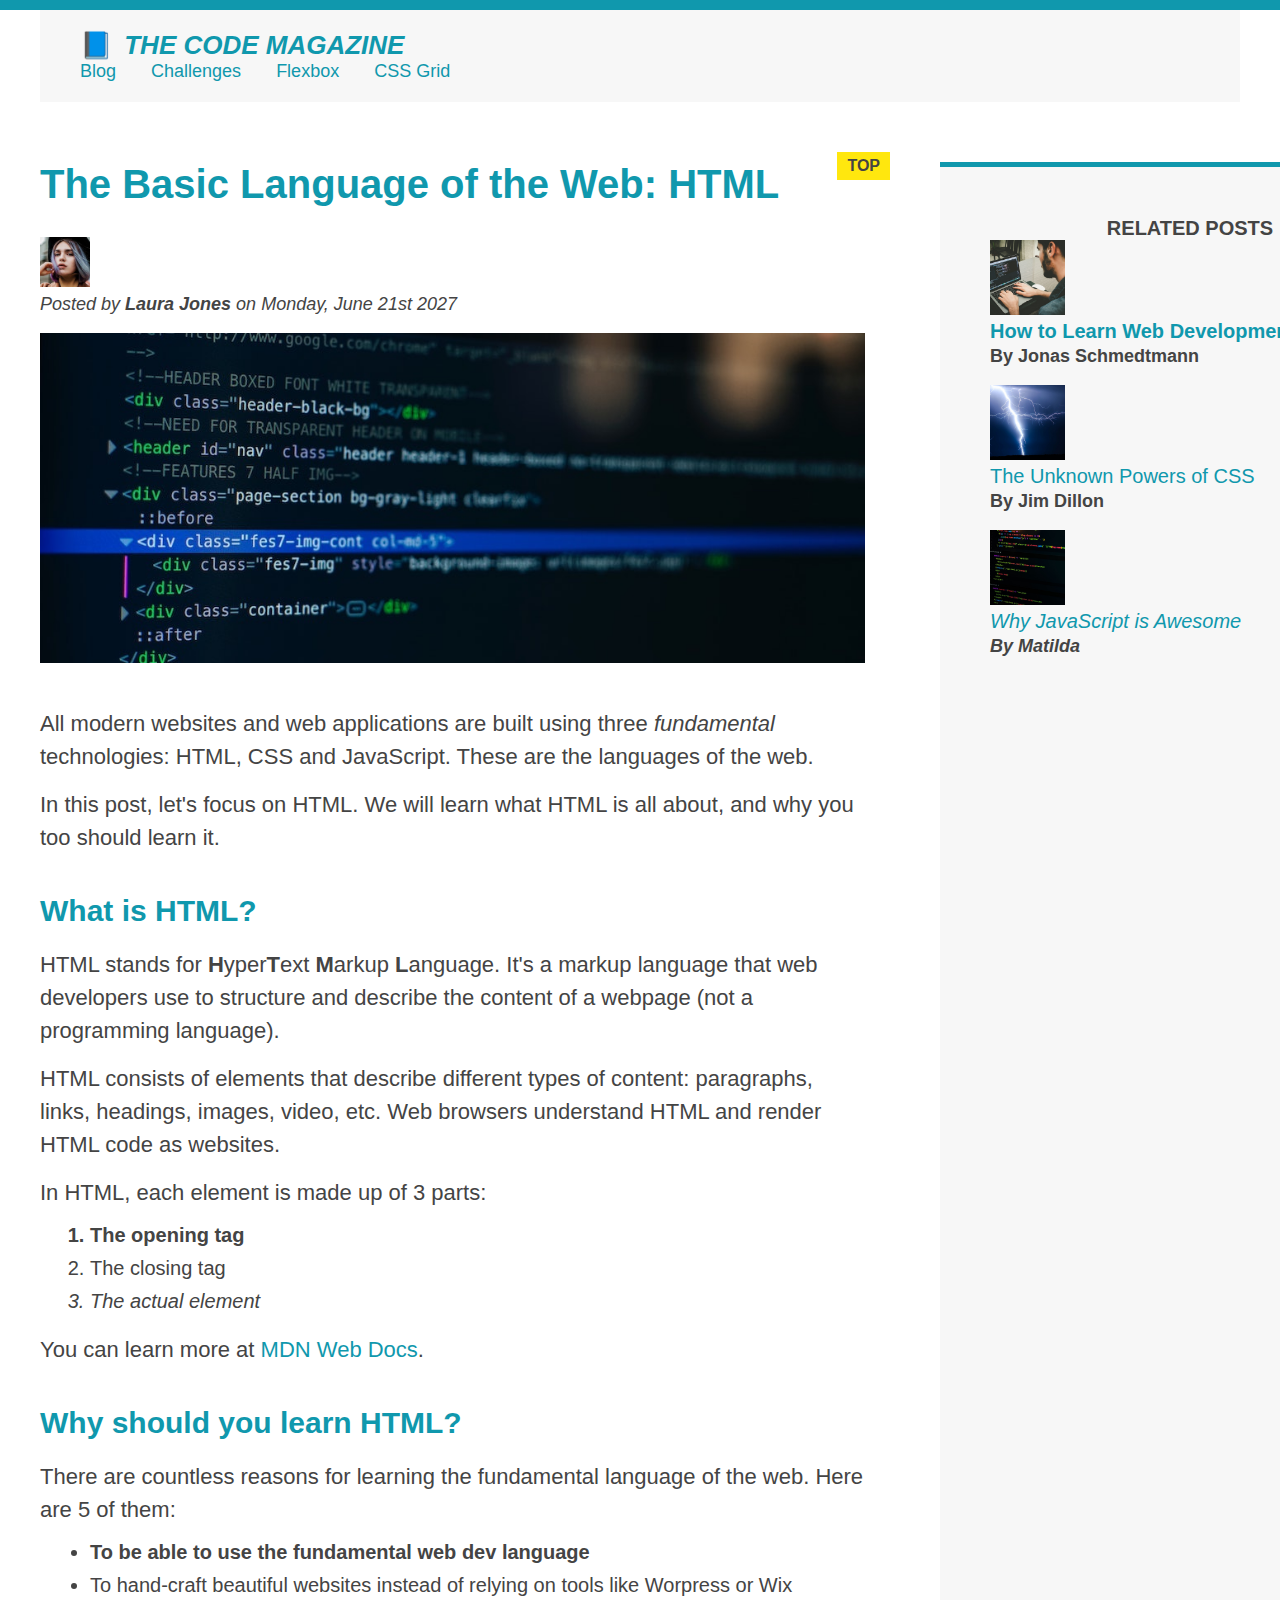
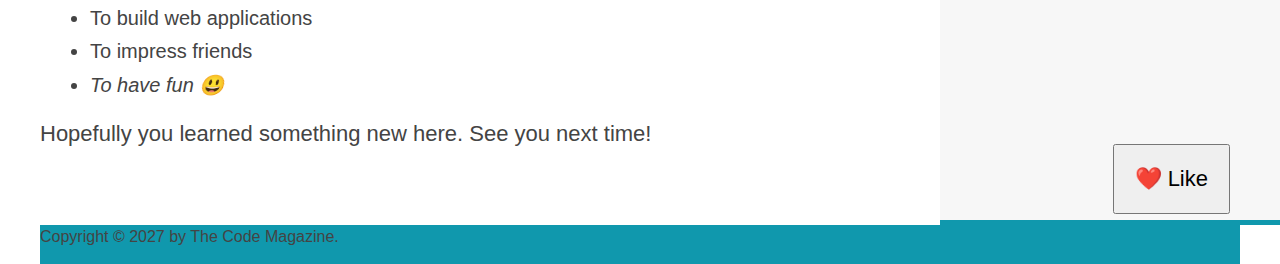
==== commit 7eaaa236: "learning acordian" ====
--- a/02-HTML-Fundamentals/index.html
+++ b/02-HTML-Fundamentals/index.html
@@ -29,7 +29,7 @@
           <a href="./css-gird.html">CSS Grid</a>
         </nav>
       </header>
-      <div class="row">
+      <!-- <div class="row"> -->
 
       <article>
         <header class="post-header" >
@@ -170,7 +170,7 @@
             </li>
         </ul>
       </aside>
-      </div>
+      <!-- </div> -->
 
       <footer>
         <p id="copyright" class="copyright text">
--- a/02-HTML-Fundamentals/style.css
+++ b/02-HTML-Fundamentals/style.css
@@ -269,7 +269,7 @@
 } */
 
 
-.main-header {
+/* .main-header {
   display: flex;
   justify-content: space-between;
   align-items: center;
@@ -290,7 +290,7 @@
   align-items: center;
   gap: 20px;
 
-}
+}/
 
 .related-link:link {
   font-size: 17;
@@ -319,6 +319,26 @@
 aside {
   /* flex-grow: 0;
   flex-shrink: 1;
-  flex-basis: auto; */
+  flex-basis: auto; 
   flex: 0 0 300px;
+} */
+
+
+.container {
+  display: grid;
+  grid-template-columns: 1fr 300px;
+  column-gap: 75px;
+}
+.main-header {
+  grid-column: 1/span 2;
+}
+article {
+
+}
+aside {
+
+}
+footer {
+  background-color: #1098ad;
+  grid-column: 1/ -1;
 }